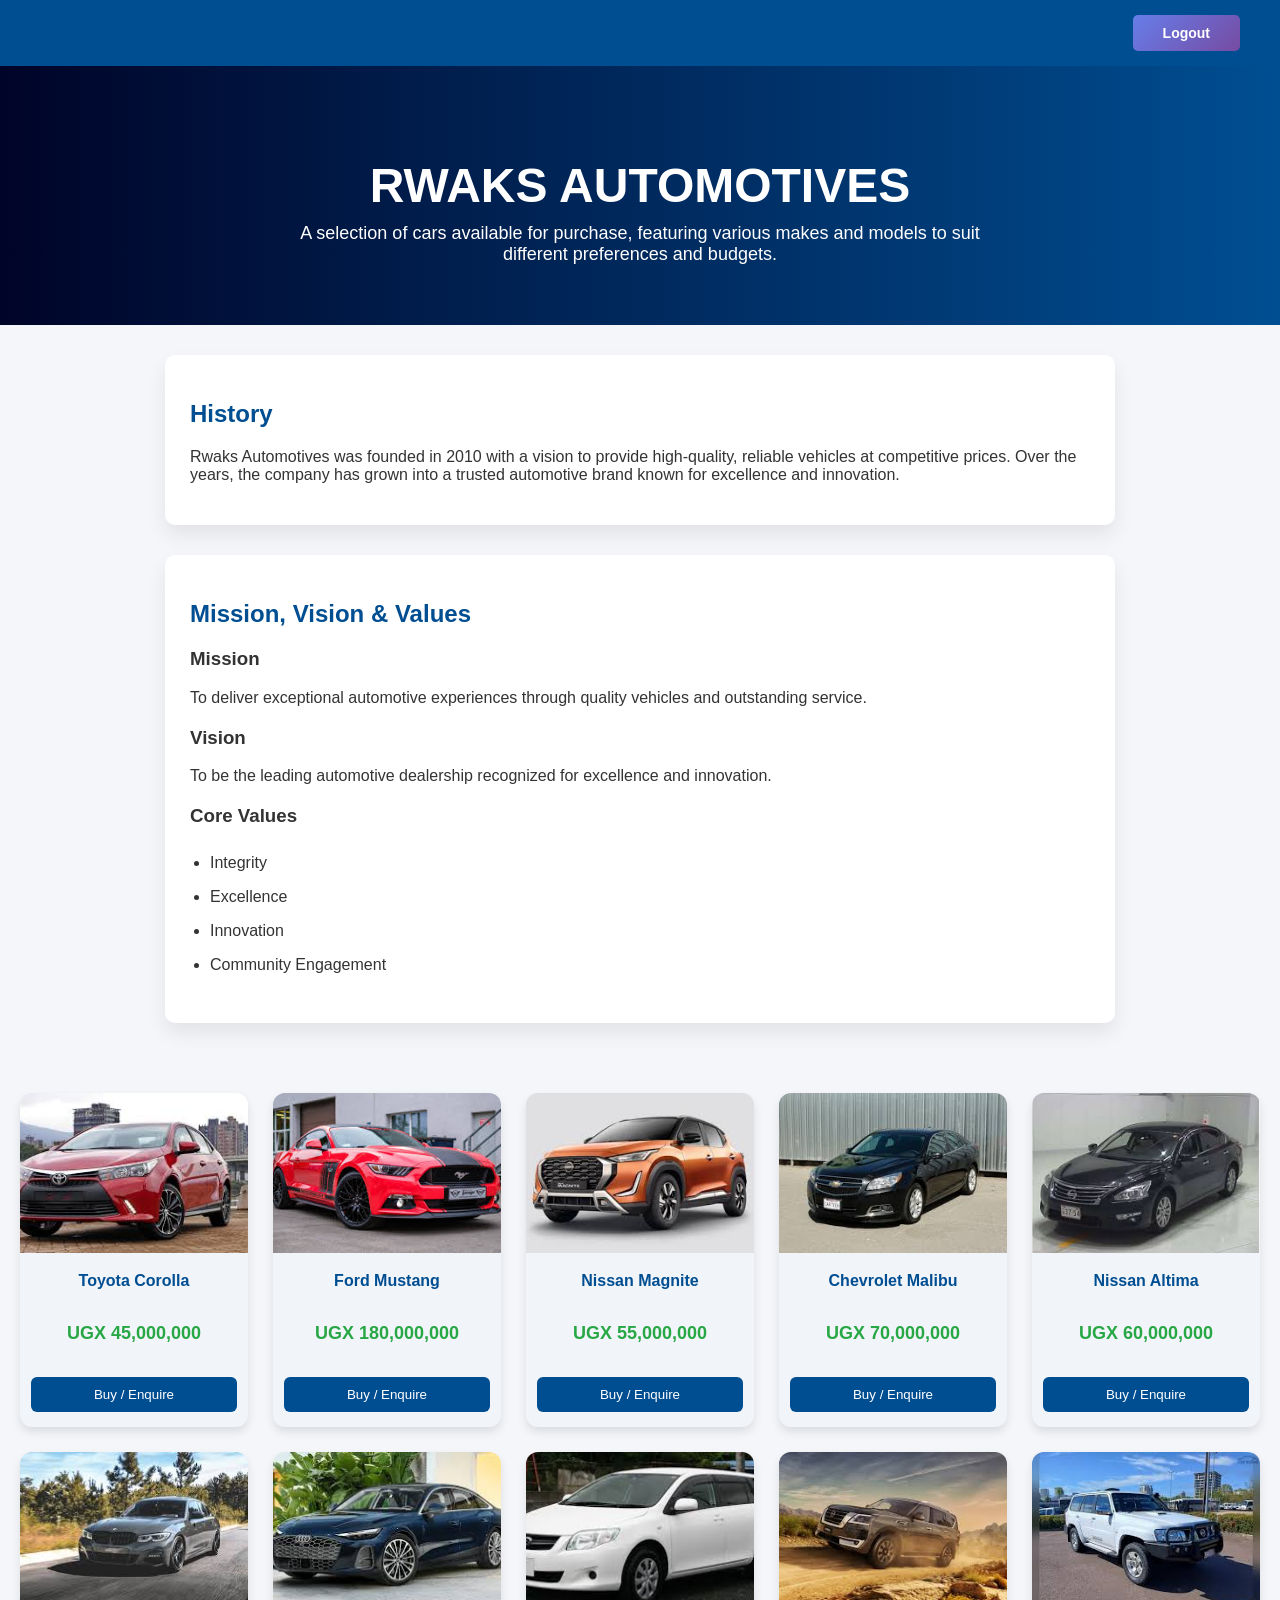
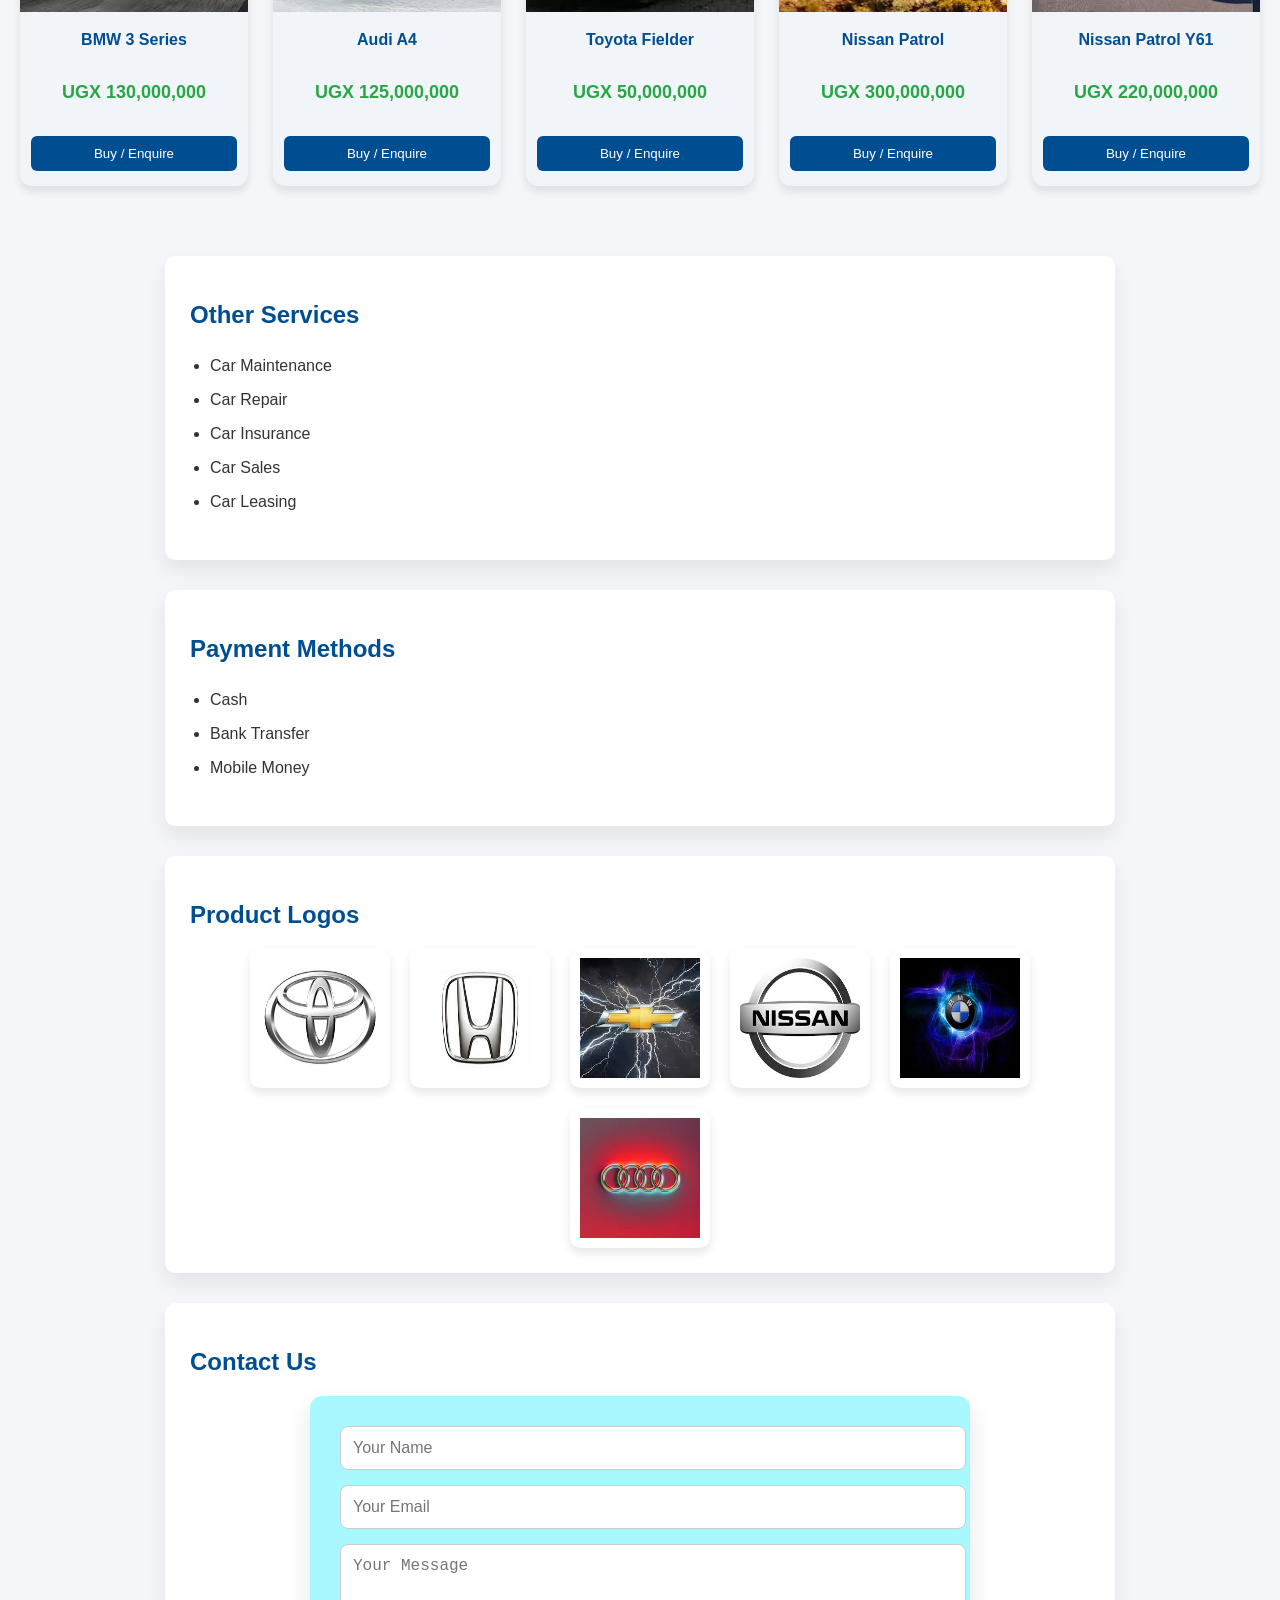
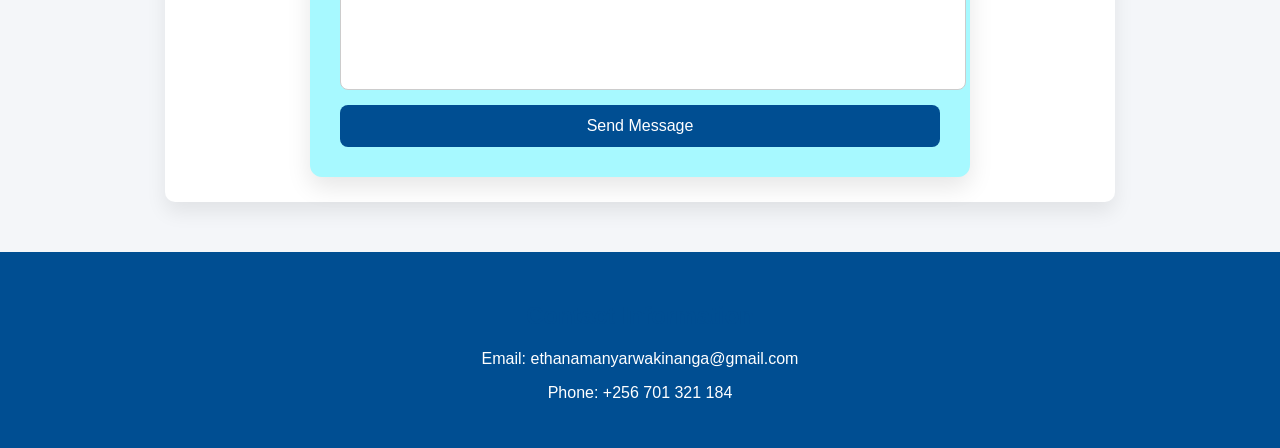
==== page.html @ d5894868 "Separate login page from main content - index.html (login only) and page.html (website content with " ====
<!DOCTYPE html>
<html lang="en">
<head>
    <meta charset="UTF-8">
    <title>RWAKS Automotives</title>
    <link rel="stylesheet" href="1styles.css">
</head>
<body>
    <div class="logout-header">
        <button id="logoutBtn" class="logout-btn">Logout</button>
    </div>
    
<header class="hero">
    <h1>RWAKS AUTOMOTIVES</h1>
    <p class="lead">
        A selection of cars available for purchase, featuring various makes and models to suit different preferences and budgets.
    </p>
</header>

<section class="card">
    <h2>History</h2>
    <p>
        Rwaks Automotives was founded in 2010 with a vision to provide high-quality, reliable vehicles at competitive prices.
        Over the years, the company has grown into a trusted automotive brand known for excellence and innovation.
    </p>
</section>

<section class="card">
    <h2>Mission, Vision & Values</h2>
    <h3>Mission</h3>
    <p>To deliver exceptional automotive experiences through quality vehicles and outstanding service.</p>
    <h3>Vision</h3>
    <p>To be the leading automotive dealership recognized for excellence and innovation.</p>
    <h3>Core Values</h3>
    <ul class="list">
        <li>Integrity</li>
        <li>Excellence</li>
        <li>Innovation</li>
        <li>Community Engagement</li>
    </ul>
</section>

<section>
    <div class="car-grid">
        <div class="car">
            <img src="corolla.jfif" alt="toyota corolla">
            <h4>Toyota Corolla</h4>
            <p class="price">UGX 45,000,000</p>
            <form action="https://formsubmit.co/ethanamanyarwakinanga@gmail.com" method="POST">
                <input type="hidden" name="car" value="Toyota Corolla">
                <input type="hidden" name="price" value="UGX 45,000,000">
                <input type="hidden" name="_subject" value="New Car Enquiry - RWAKS Automotives">
                <button class="buy-btn" type="submit">Buy / Enquire</button>
            </form>
        </div>
        <div class="car">
            <img src="mustang.jfif">
            <h4>Ford Mustang</h4>
            <p class="price">UGX 180,000,000</p>
            <form action="https://formsubmit.co/ethanamanyarwakinanga@gmail.com" method="POST">
                <input type="hidden" name="car" value="Ford Mustang">
                <input type="hidden" name="price" value="UGX 180,000,000">
                <input type="hidden" name="_subject" value="New Car Enquiry - RWAKS Automotives">
                <button class="buy-btn" type="submit">Buy / Enquire</button>
            </form>
        </div>
        <div class="car">
            <img src="magnite.jfif">
            <h4>Nissan Magnite</h4>
            <p class="price">UGX 55,000,000</p>
            <form action="https://formsubmit.co/ethanamanyarwakinanga@gmail.com" method="POST">
                <input type="hidden" name="car" value="Nissan Magnite">
                <input type="hidden" name="price" value="UGX 55,000,000">
                <input type="hidden" name="_subject" value="New Car Enquiry - RWAKS Automotives">
                <button class="buy-btn" type="submit">Buy / Enquire</button>
            </form>
        </div>
        <div class="car">
            <img src="malibu.jfif">
            <h4>Chevrolet Malibu</h4>
            <p class="price">UGX 70,000,000</p>
            <form action="https://formsubmit.co/ethanamanyarwakinanga@gmail.com" method="POST">
                <input type="hidden" name="car" value="Chevrolet Malibu">
                <input type="hidden" name="price" value="UGX 70,000,000">
                <input type="hidden" name="_subject" value="New Car Enquiry - RWAKS Automotives">
                <button class="buy-btn" type="submit">Buy / Enquire</button>
            </form>
        </div>
        <div class="car">
            <img src="altima.jfif">
            <h4>Nissan Altima</h4>
            <p class="price">UGX 60,000,000</p>
            <form action="https://formsubmit.co/ethanamanyarwakinanga@gmail.com" method="POST">
                <input type="hidden" name="car" value="Nissan Altima">
                <input type="hidden" name="price" value="UGX 60,000,000">
                <input type="hidden" name="_subject" value="New Car Enquiry - RWAKS Automotives">
                <button class="buy-btn" type="submit">Buy / Enquire</button>
            </form>
        </div>
        <div class="car">
            <img src="bmw car.jfif">
            <h4>BMW 3 Series</h4>
            <p class="price">UGX 130,000,000</p>
            <form action="https://formsubmit.co/ethanamanyarwakinanga@gmail.com" method="POST">
                <input type="hidden" name="car" value="BMW 3 Series">
                <input type="hidden" name="price" value="UGX 130,000,000">
                <input type="hidden" name="_subject" value="New Car Enquiry - RWAKS Automotives">
                <button class="buy-btn" type="submit">Buy / Enquire</button>
            </form>
        </div>
        <div class="car">
            <img src="audi car.jfif">
            <h4>Audi A4</h4>
            <p class="price">UGX 125,000,000</p>
            <form action="https://formsubmit.co/ethanamanyarwakinanga@gmail.com" method="POST">
                <input type="hidden" name="car" value="Audi A4">
                <input type="hidden" name="price" value="UGX 125,000,000">
                <input type="hidden" name="_subject" value="New Car Enquiry - RWAKS Automotives">
                <button class="buy-btn" type="submit">Buy / Enquire</button>
            </form>
        </div>
        <div class="car">
            <img src="fielder.jfif">
            <h4>Toyota Fielder</h4>
            <p class="price">UGX 50,000,000</p>
            <form action="https://formsubmit.co/ethanamanyarwakinanga@gmail.com" method="POST">
                <input type="hidden" name="car" value="Toyota Fielder">
                <input type="hidden" name="price" value="UGX 50,000,000">
                <input type="hidden" name="_subject" value="New Car Enquiry - RWAKS Automotives">
                <button class="buy-btn" type="submit">Buy / Enquire</button>
            </form>
        </div>
        <div class="car">
            <img src="nissan car.jfif">
            <h4>Nissan Patrol</h4>
            <p class="price">UGX 300,000,000</p>
            <form action="https://formsubmit.co/ethanamanyarwakinanga@gmail.com" method="POST">
                <input type="hidden" name="car" value="Nissan Patrol">
                <input type="hidden" name="price" value="UGX 300,000,000">
                <input type="hidden" name="_subject" value="New Car Enquiry - RWAKS Automotives">
                <button class="buy-btn" type="submit">Buy / Enquire</button>
            </form>
        </div>
        <div class="car">
            <img src="car.jfif">
            <h4>Nissan Patrol Y61</h4>
            <p class="price">UGX 220,000,000</p>
            <form action="https://formsubmit.co/ethanamanyarwakinanga@gmail.com" method="POST">
                <input type="hidden" name="car" value="Nissan Patrol Y61">
                <input type="hidden" name="price" value="UGX 220,000,000">
                <input type="hidden" name="_subject" value="New Car Enquiry - RWAKS Automotives">
                <button class="buy-btn" type="submit">Buy / Enquire</button>
            </form>
        </div>
    </div>
</section>

<section class="card">
    <h2>Other Services</h2>
    <ul class="list">
        <li>Car Maintenance</li>
        <li>Car Repair</li>
        <li>Car Insurance</li>
        <li>Car Sales</li>
        <li>Car Leasing</li>
    </ul>
</section>

<section class="card">
    <h2>Payment Methods</h2>
    <ul class="list">
        <li>Cash</li>
        <li>Bank Transfer</li>
        <li>Mobile Money</li>
    </ul>
</section>

<section class="card">
    <h2>Product Logos</h2>
    <div class="flex-container">
        <img src="toyota.jfif">
        <img src="honda.jfif">
        <img src="chevrolet.jfif">
        <img src="nissan.jfif">
        <img src="bmw.jfif">
        <img src="audi.jfif">
    </div>
</section>

<section class="card" id="contact">
    <h2>Contact Us</h2>
    <form class="contact-form" action="https://formsubmit.co/ethanamanyarwakinanga@gmail.com" method="POST">
        <input type="text" name="name" placeholder="Your Name" optional>
        <input type="email" name="email" placeholder="Your Email" required>
        <input type="hidden" name="_subject" value="RWAKS Automotives - New Message">
        <textarea name="message" placeholder="Your Message" required></textarea>
        <button type="submit">Send Message</button>
    </form>
</section>

<footer>
    <h2>Contact Information</h2>
    <p>Email: ethanamanyarwakinanga@gmail.com</p>
    <p>Phone: +256 701 321 184</p>
</footer>

<script src="script.js"></script>
</body>
</html>
---- 1styles.css ----
body {
    margin: 0;
    font-family: Arial, sans-serif;
    background: #f4f6f9;
    color: #333;
}

/* Hidden utility class */
.hidden {
    display: none !important;
}

/* Logout button in header */
.logout-header {
    background: #004e92;
    padding: 15px 40px;
    text-align: right;
}

.logout-btn {
    background: #e74c3c;
    color: white;
    border: none;
    padding: 10px 20px;
    border-radius: 5px;
    cursor: pointer;
    font-weight: bold;
    font-size: 14px;
    transition: background 0.3s;
}

.logout-btn:hover {
    background: #c0392b;
}

/* Header */
.hero {
    background: linear-gradient(to right, #000428, #004e92);
    color: white;
    text-align: center;
    padding: 60px 20px;
}

.hero h1 {
    font-size: 48px;
    margin-bottom: 10px;
}

.lead {
    font-size: 18px;
    max-width: 700px;
    margin: auto;
}

/* Sections */
.card {
    background: white;
    margin: 30px auto;
    padding: 25px;
    max-width: 900px;
    border-radius: 10px;
    box-shadow: 0 10px 20px rgba(0,0,0,0.08);
}

h2 {
    color: #004e92;
}

h3 {
    margin-top: 20px;
}

/* Lists */
.list, .cars {
    padding-left: 20px;
}

.list li, .cars li {
    padding: 8px 0;
}

/* Car grid */
.cars {
    display: grid;
    grid-template-columns: repeat(auto-fit, minmax(180px, 1fr));
    list-style: none;
    padding: 0;
}

.cars li {
    background: #eef2f7;
    padding: 15px;
    margin: 10px;
    border-radius: 8px;
    text-align: center;
    font-weight: bold;
}

/* Logos */
.flex-container {
    display: flex;
    flex-wrap: wrap;
    justify-content: center;
    gap: 20px;
}

.flex-container img {
    width: 120px;
    height: auto;
    background: white;
    padding: 10px;
    border-radius: 10px;
    box-shadow: 0 5px 10px rgba(0,0,0,0.1);
}

/* Footer */
footer {
    background: #004e92;
    color: white;
    text-align: center;
    padding: 30px 10px;
    margin-top: 50px;
}

/* Car grid container */
.car-grid {
    display: grid;
    grid-template-columns: repeat(auto-fit, minmax(220px, 1fr));
    gap: 25px;
    margin-top: 20px;
    padding: 40px 20px;
}

.car {
    background: #f1f4f9;
    border-radius: 12px;
    overflow: hidden;
    box-shadow: 0 5px 10px rgba(0,0,0,0.1);
    text-align: center;
    transition: 0.3s;
}

.car:hover {
    transform: scale(1.05);
}

.car img {
    width: 100%;
    height: 160px;
    object-fit: cover;
}

.car h4 {
    padding: 15px;
    margin: 0;
    color: #004e92;
}
.price {
    color: #28a745;
    font-size: 18px;
    font-weight: bold;
    padding-bottom: 15px;
}

/* Navbar */
.navbar {
    background: #004e92;
    color: white;
    padding: 15px 40px;
    display: flex;
    justify-content: space-between;
    align-items: center;
}

.navbar ul {
    list-style: none;
    display: flex;
    gap: 20px;
}

.navbar a {
    color: white;
    text-decoration: none;
    font-weight: bold;
}

#darkToggle {
    background: none;
    border: none;
    font-size: 20px;
    cursor: pointer;
    color: white;
}

/* Buy Button */
.buy-btn {
    background: #004e92;
    color: white;
    border: none;
    padding: 10px;
    width: 90%;
    margin-bottom: 15px;
    border-radius: 6px;
    cursor: pointer;
}

.buy-btn:hover {
    background: #003366;
}

/* Contact form (consolidated) */
.contact-form {
    display: flex;
    flex-direction: column;
    gap: 15px;
    max-width: 600px;
    margin: 0 auto;
    background: #f4f6f9;
    padding: 30px;
    border-radius: 12px;
    box-shadow: 0 10px 25px rgba(0,0,0,0.1);
    background-color: #a7f9ff;
}

.contact-form input,
.contact-form textarea {
    width: 100%;
    padding: 12px;
    border-radius: 8px;
    border: 1px solid #ccc;
    font-size: 16px;
}

.contact-form textarea {
    height: 120px;
    resize: none;
}

.contact-form button {
    background: #004e92;
    color: white;
    padding: 12px;
    border: none;
    border-radius: 8px;
    font-size: 16px;
    cursor: pointer;
}

.contact-form button:hover {
    background: #003366;
}

/* Dark Mode */
.dark {
    background: #121212;
    color: white;
}

.dark .card {
    background: #1f1f1f;
}

.dark .navbar {
    background: black;
}

.dark .car {
    background: #222;
}
.dark .contact-form {
    background: #1e1e1e;
}

.dark .contact-form input,
.dark .contact-form textarea {
    background: #2b2b2b;
    color: white;
    border: 1px solid #555;
}.dark-btn {
    position: fixed;
    top: 20px;
    right: 20px;
    background: #004e92;
    color: white;
    border: none;
    padding: 12px 18px;
    border-radius: 30px;
    cursor: pointer;
    font-size: 14px;
    box-shadow: 0 5px 15px rgba(0,0,0,0.2);
    z-index: 1000;
}

.dark-btn:hover {
    background: #003366;
}
.login-container {
    width: 100%;
    max-width: 400px;
    padding: 20px;
}

.login-box {
    background: white;
    border-radius: 10px;
    box-shadow: 0 10px 25px rgba(0, 0, 0, 0.2);
    padding: 40px;
}

.login-box h1 {
    text-align: center;
    color: #333;
    margin-bottom: 30px;
    font-size: 28px;
}

.form-group {
    margin-bottom: 20px;
}

.form-group label {
    display: block;
    margin-bottom: 8px;
    color: #555;
    font-weight: 500;
    font-size: 14px;
}

.form-group input {
    width: 100%;
    padding: 12px 15px;
    border: 1px solid #ddd;
    border-radius: 5px;
    font-size: 14px;
    transition: border-color 0.3s;
}

.form-group input:focus {
    outline: none;
    border-color: #667eea;
    box-shadow: 0 0 5px rgba(102, 126, 234, 0.1);
}

.login-btn {
    width: 100%;
    padding: 12px;
    background: linear-gradient(135deg, #667eea 0%, #764ba2 100%);
    color: white;
    border: none;
    border-radius: 5px;
    font-size: 16px;
    font-weight: 600;
    cursor: pointer;
    transition: transform 0.2s, box-shadow 0.2s;
    margin-top: 10px;
}

.login-btn:hover {
    transform: translateY(-2px);
    box-shadow: 0 5px 15px rgba(102, 126, 234, 0.4);
}

.login-btn:active {
    transform: translateY(0);
}

.message {
    text-align: center;
    margin-top: 20px;
    padding: 12px;
    border-radius: 5px;
    min-height: 20px;
    font-size: 14px;
    font-weight: 500;
}

.message.success {
    background-color: #d4edda;
    color: #155724;
    border: 1px solid #c3e6cb;
}

.message.error {
    background-color: #f8d7da;
    color: #721c24;
    border: 1px solid #f5c6cb;
}

.hint {
    text-align: center;
    color: #999;
    font-size: 12px;
    margin-top: 20px;
}

.hint strong {
    color: #667eea;
}

.page-container {
    width: 100%;
    max-width: 500px;
    padding: 20px;
}

.page-box {
    background: white;
    border-radius: 10px;
    box-shadow: 0 10px 25px rgba(0, 0, 0, 0.2);
    padding: 40px;
    text-align: center;
}

.page-box h1 {
    color: #333;
    margin-bottom: 20px;
    font-size: 28px;
}

.page-box p {
    color: #666;
    font-size: 16px;
    margin-bottom: 30px;
}

.logout-btn {
    padding: 10px 30px;
    background: linear-gradient(135deg, #667eea 0%, #764ba2 100%);
    color: white;
    border: none;
    border-radius: 5px;
    font-size: 14px;
    font-weight: 600;
    cursor: pointer;
    transition: transform 0.2s, box-shadow 0.2s;
}
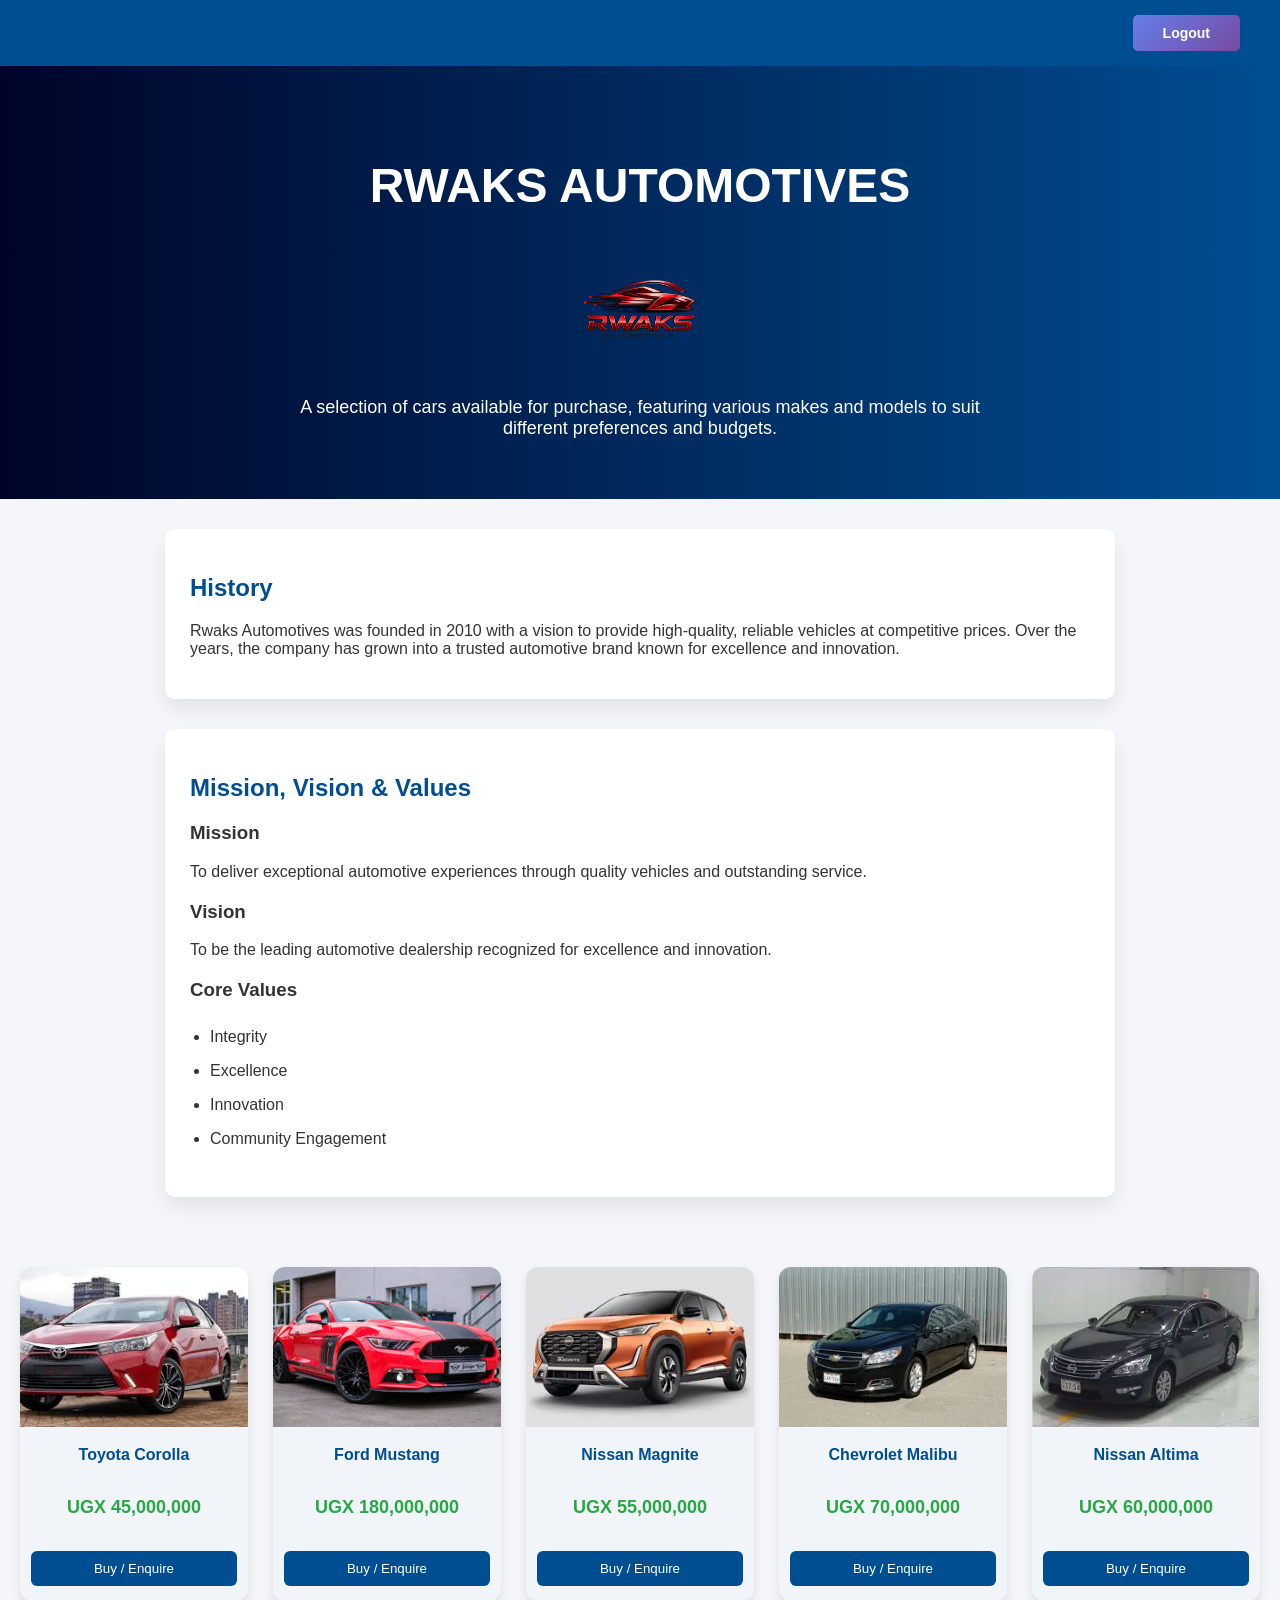
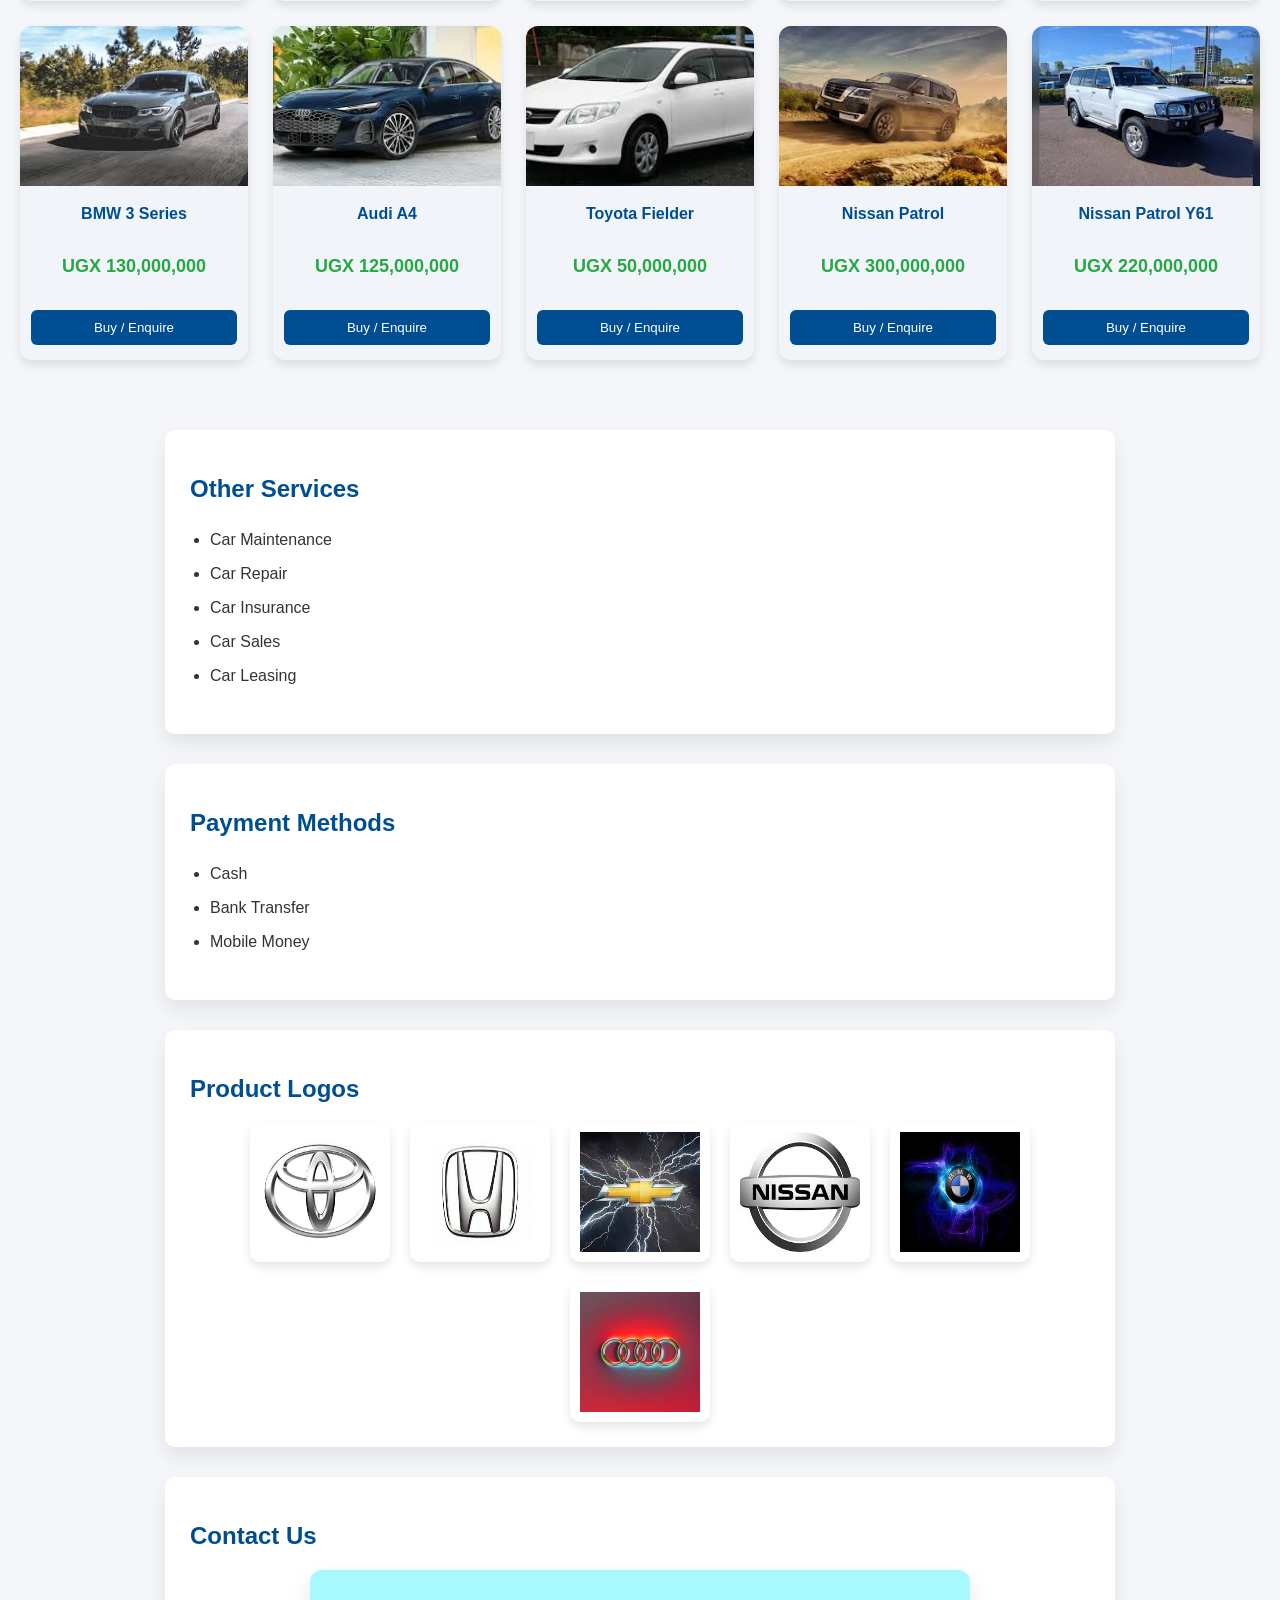
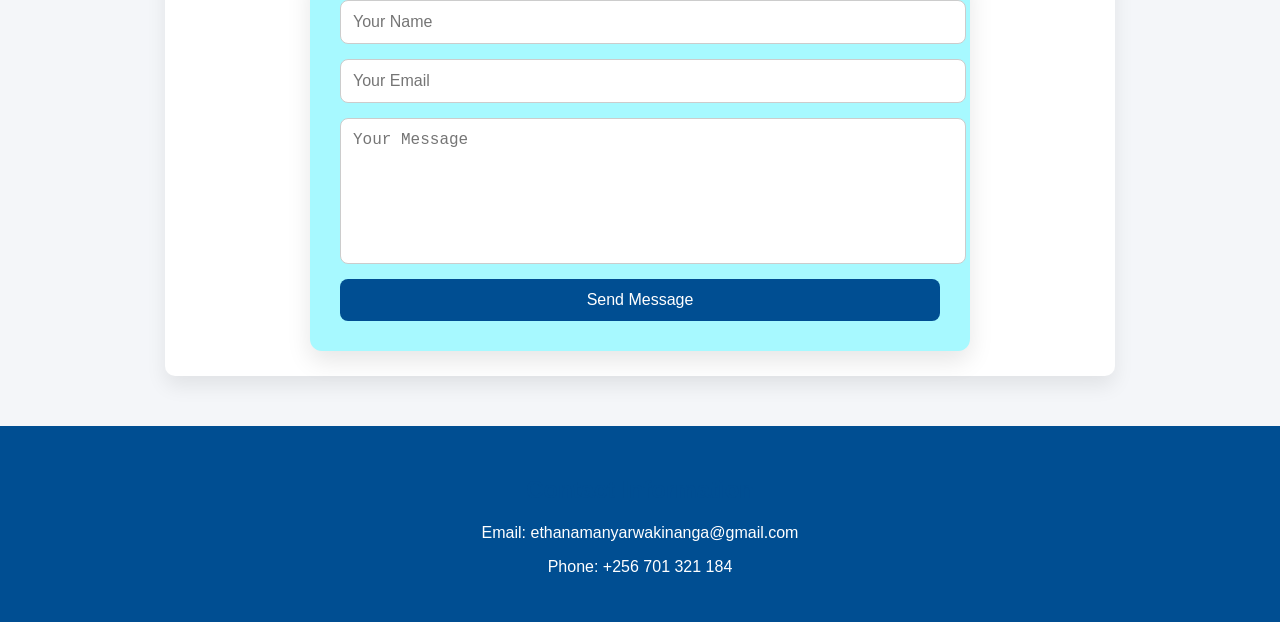
==== commit 353eba5c: "Update styles and finalize website structure" ====
--- a/page.html
+++ b/page.html
@@ -12,6 +12,7 @@
     
 <header class="hero">
     <h1>RWAKS AUTOMOTIVES</h1>
+    <img src="rwaks.png" alt="RWAKS Automotives Logo">
     <p class="lead">
         A selection of cars available for purchase, featuring various makes and models to suit different preferences and budgets.
     </p>
--- a/1styles.css
+++ b/1styles.css
@@ -34,6 +34,11 @@
 }
 
 /* Header */
+.hero img{
+    width: 150px;
+    height: auto;
+    margin-top: 20px;   
+}
 .hero {
     background: linear-gradient(to right, #000428, #004e92);
     color: white;
@@ -298,6 +303,7 @@
     width: 100%;
     max-width: 400px;
     padding: 20px;
+    background-color: #155724;
 }
 
 .login-box {
@@ -404,8 +410,7 @@
 }
 
 .page-box {
-    background: white;
-    border-radius: 10px;
+    background: white;   border-radius: 10px;
     box-shadow: 0 10px 25px rgba(0, 0, 0, 0.2);
     padding: 40px;
     text-align: center;
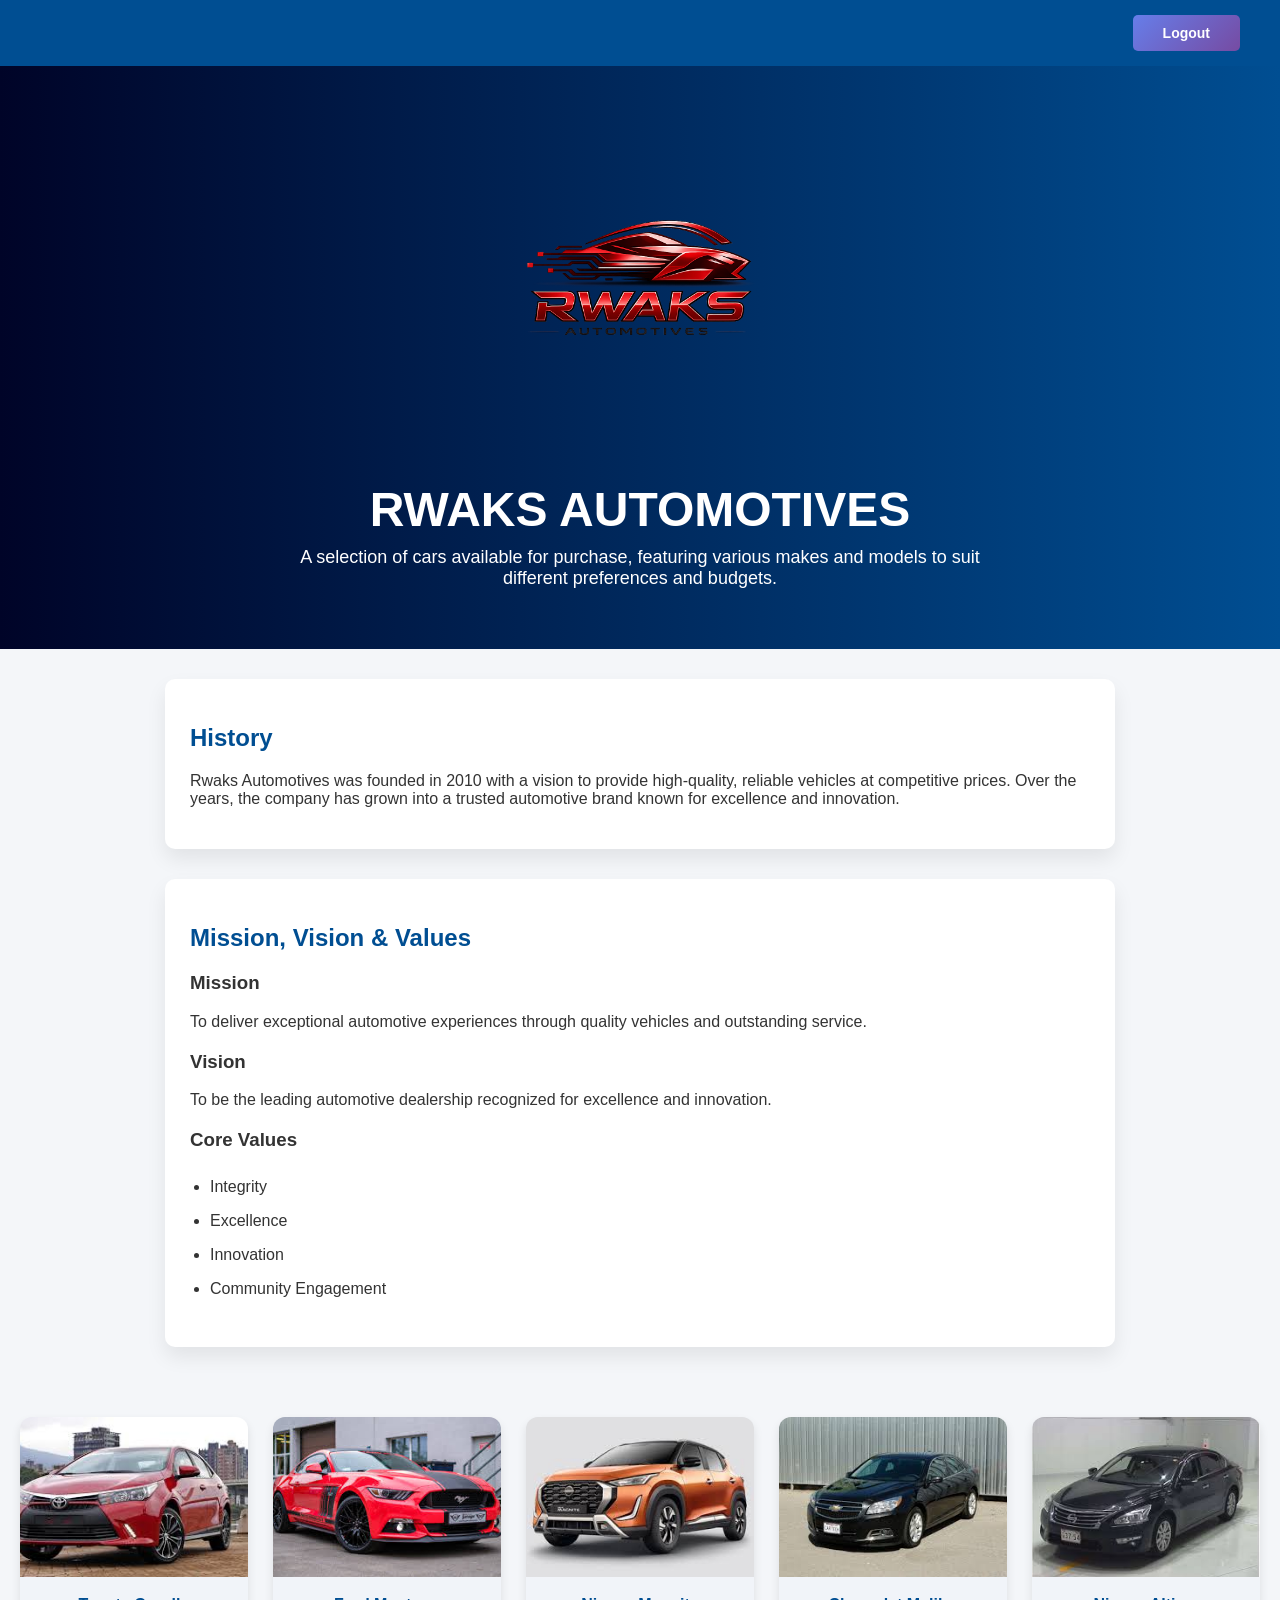
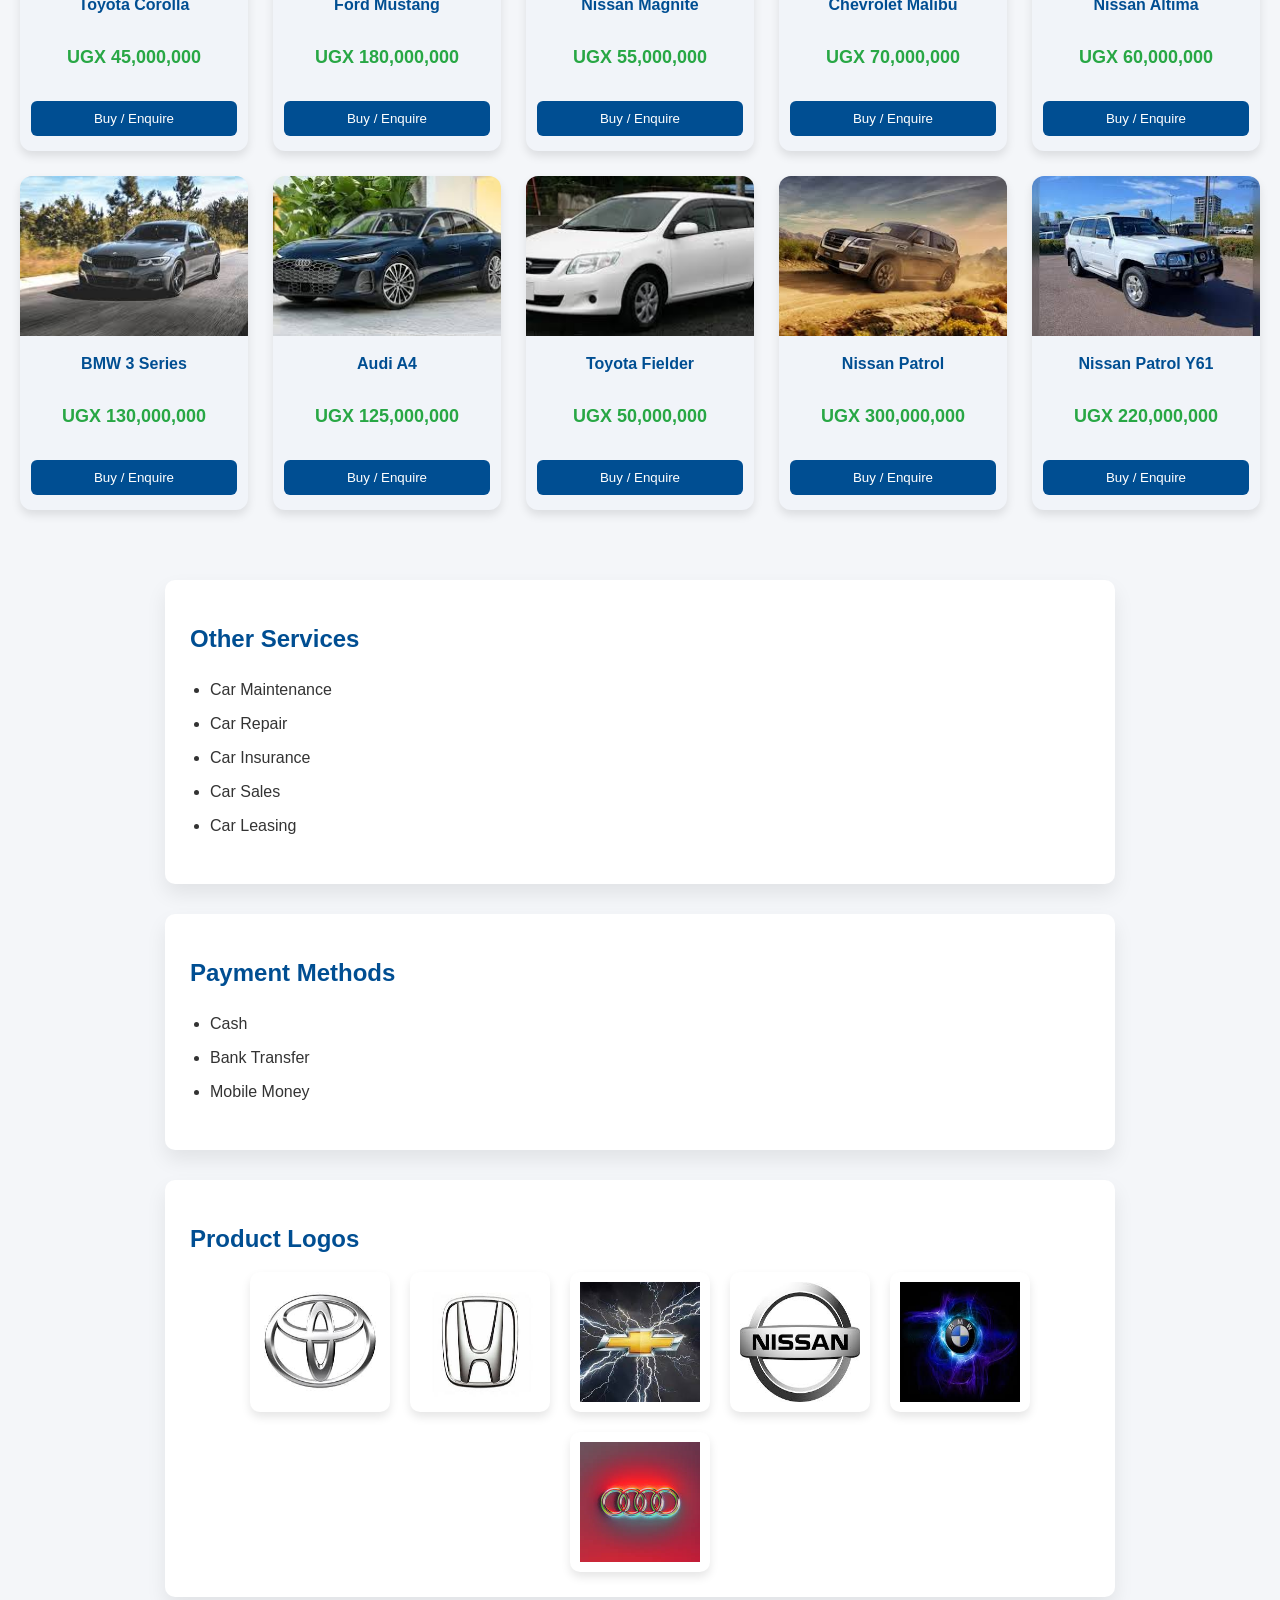
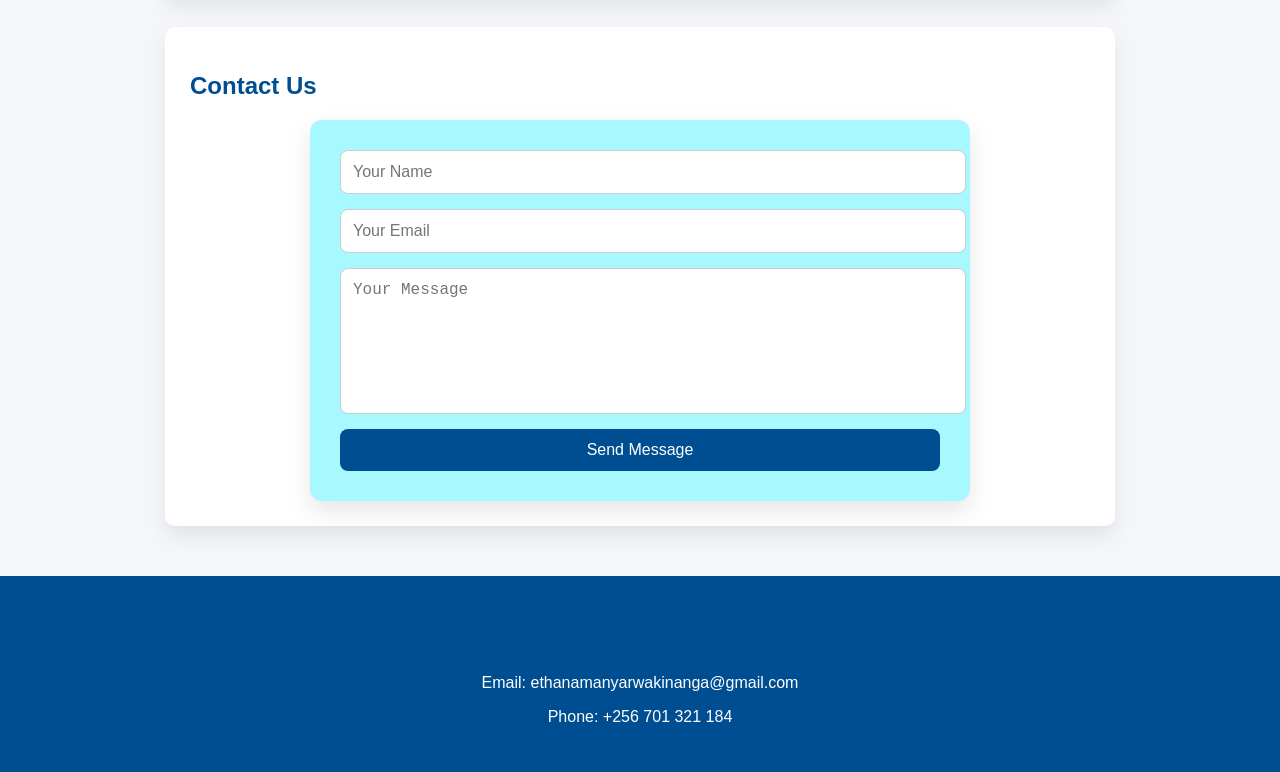
==== commit 45d49a54: "Apply modern dark theme to login box - dark background with blue accents" ====
--- a/page.html
+++ b/page.html
@@ -11,8 +11,8 @@
     </div>
     
 <header class="hero">
+    <img src="rwaks.png" alt="RWAKS Automotives Logo">
     <h1>RWAKS AUTOMOTIVES</h1>
-    <img src="rwaks.png" alt="RWAKS Automotives Logo">
     <p class="lead">
         A selection of cars available for purchase, featuring various makes and models to suit different preferences and budgets.
     </p>
--- a/1styles.css
+++ b/1styles.css
@@ -35,7 +35,7 @@
 
 /* Header */
 .hero img{
-    width: 150px;
+    width: 300px;
     height: auto;
     margin-top: 20px;   
 }
@@ -301,23 +301,29 @@
 }
 .login-container {
     width: 100%;
-    max-width: 400px;
-    padding: 20px;
-    background-color: #155724;
+    height: 100vh;
+    display: flex;
+    justify-content: center;
+    align-items: center;
+    background: linear-gradient(135deg, #1a1a1a 0%, #2d2d2d 100%);
 }
 
 .login-box {
-    background: white;
-    border-radius: 10px;
-    box-shadow: 0 10px 25px rgba(0, 0, 0, 0.2);
+    background: #1a1a1a;
+    border: 2px solid #004e92;
+    border-radius: 12px;
+    box-shadow: 0 15px 35px rgba(0, 78, 146, 0.25);
     padding: 40px;
+    max-width: 380px;
+    width: 100%;
 }
 
 .login-box h1 {
     text-align: center;
-    color: #333;
-    margin-bottom: 30px;
+    color: #ffffff;
+    margin-bottom: 10px;
     font-size: 28px;
+    letter-spacing: 0.5px;
 }
 
 .form-group {
@@ -327,7 +333,7 @@
 .form-group label {
     display: block;
     margin-bottom: 8px;
-    color: #555;
+    color: #e0e0e0;
     font-weight: 500;
     font-size: 14px;
 }
@@ -335,72 +341,84 @@
 .form-group input {
     width: 100%;
     padding: 12px 15px;
-    border: 1px solid #ddd;
-    border-radius: 5px;
-    font-size: 14px;
-    transition: border-color 0.3s;
+    border: 1px solid #404040;
+    border-radius: 6px;
+    font-size: 14px;
+    background-color: #2a2a2a;
+    color: #ffffff;
+    transition: border-color 0.3s, box-shadow 0.3s;
 }
 
 .form-group input:focus {
     outline: none;
-    border-color: #667eea;
-    box-shadow: 0 0 5px rgba(102, 126, 234, 0.1);
-}
-
+    border-color: #004e92;
+    box-shadow: 0 0 8px rgba(0, 78, 146, 0.3);
+}
+
+.login-box .form-group input {
+    background-color: #2a2a2a;
+    color: #ffffff;
+}
+
+.login-box .form-group input::placeholder {
+    color: #888;
+}
 .login-btn {
     width: 100%;
     padding: 12px;
-    background: linear-gradient(135deg, #667eea 0%, #764ba2 100%);
-    color: white;
-    border: none;
-    border-radius: 5px;
+    background: #004e92;
+    color: #ffffff;
+    border: none;
+    border-radius: 6px;
     font-size: 16px;
     font-weight: 600;
     cursor: pointer;
-    transition: transform 0.2s, box-shadow 0.2s;
-    margin-top: 10px;
+    transition: all 0.3s ease;
+    margin-top: 15px;
 }
 
 .login-btn:hover {
+    background: #003d73;
     transform: translateY(-2px);
-    box-shadow: 0 5px 15px rgba(102, 126, 234, 0.4);
+    box-shadow: 0 8px 20px rgba(0, 78, 146, 0.35);
 }
 
 .login-btn:active {
     transform: translateY(0);
+    box-shadow: 0 4px 10px rgba(0, 78, 146, 0.2);
 }
 
 .message {
     text-align: center;
     margin-top: 20px;
     padding: 12px;
-    border-radius: 5px;
+    border-radius: 6px;
     min-height: 20px;
     font-size: 14px;
     font-weight: 500;
 }
 
 .message.success {
-    background-color: #d4edda;
-    color: #155724;
-    border: 1px solid #c3e6cb;
+    background-color: rgba(76, 175, 80, 0.15);
+    color: #4caf50;
+    border: 1px solid rgba(76, 175, 80, 0.3);
 }
 
 .message.error {
-    background-color: #f8d7da;
-    color: #721c24;
-    border: 1px solid #f5c6cb;
+    background-color: rgba(244, 67, 54, 0.15);
+    color: #ff6b6b;
+    border: 1px solid rgba(244, 67, 54, 0.3);
 }
 
 .hint {
     text-align: center;
-    color: #999;
+    color: #b0b0b0;
     font-size: 12px;
     margin-top: 20px;
 }
 
 .hint strong {
-    color: #667eea;
+    color: #004e92;
 }
 
 .page-container {
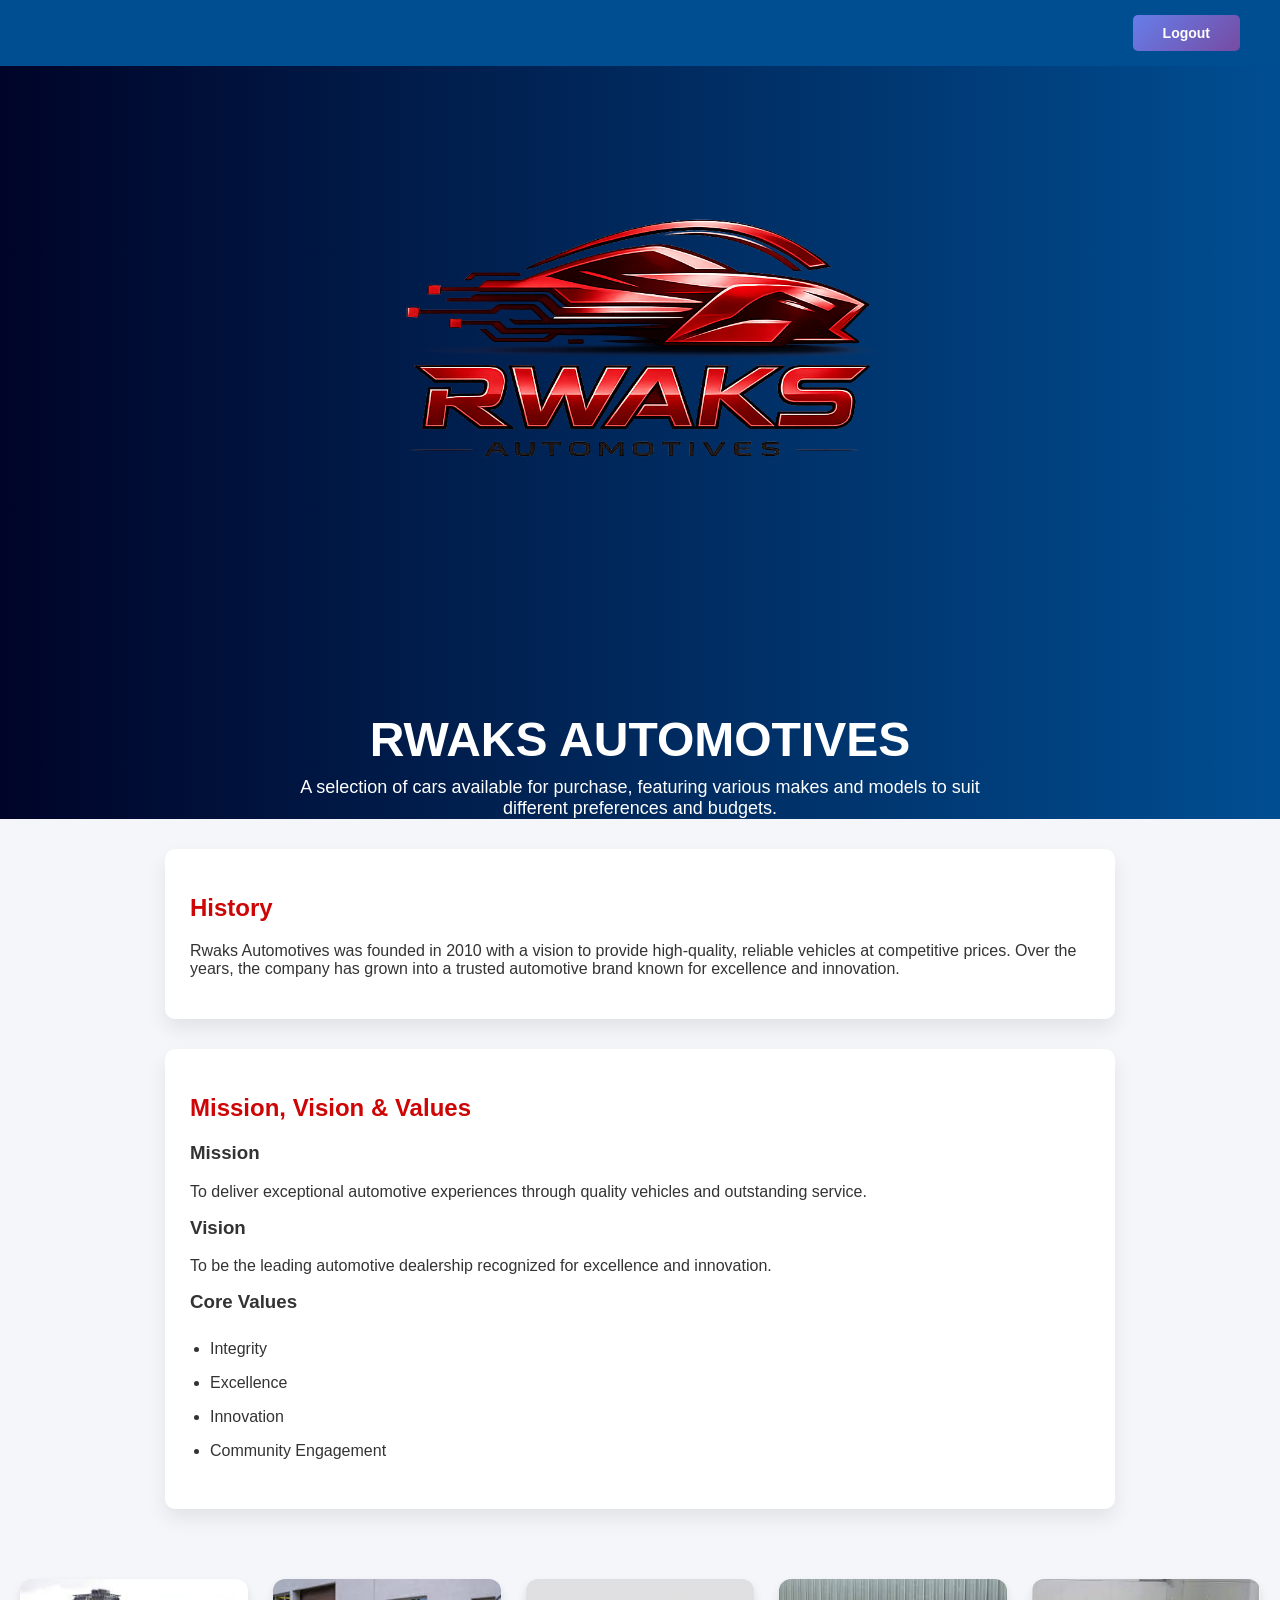
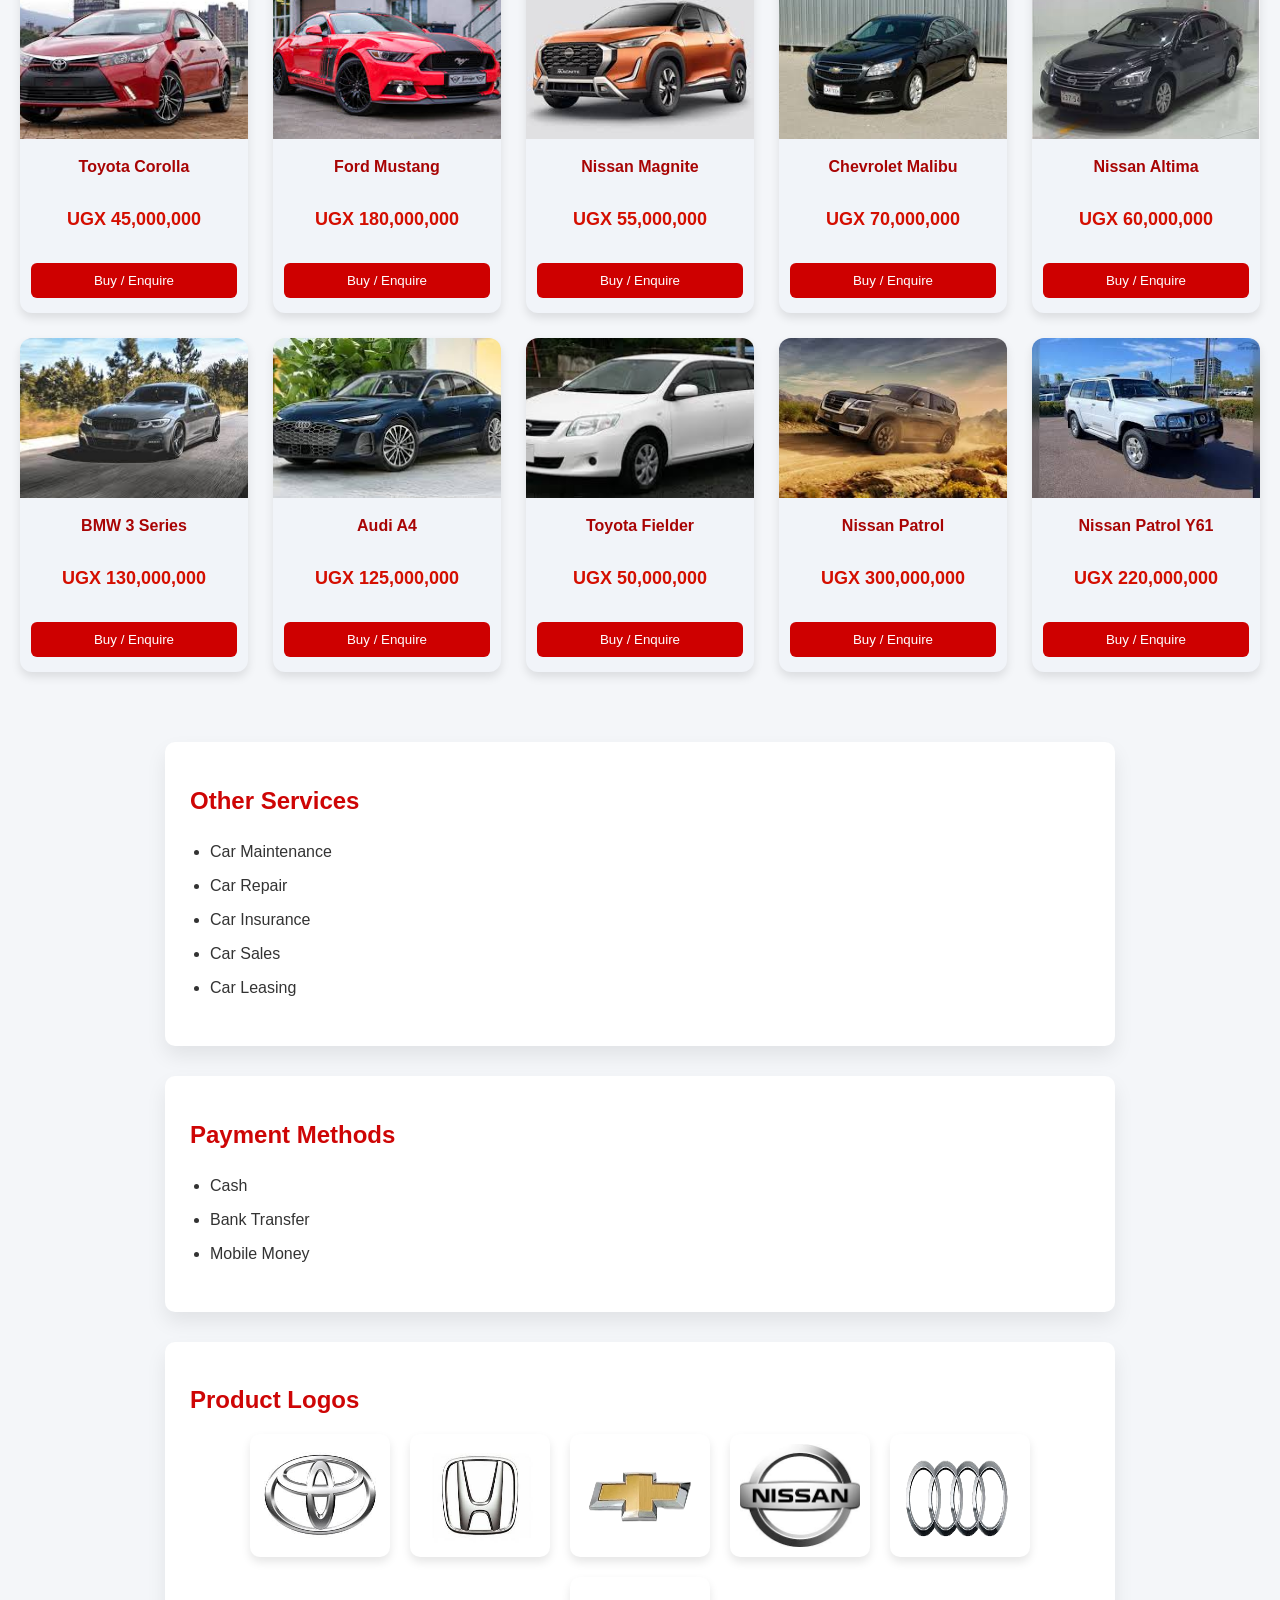
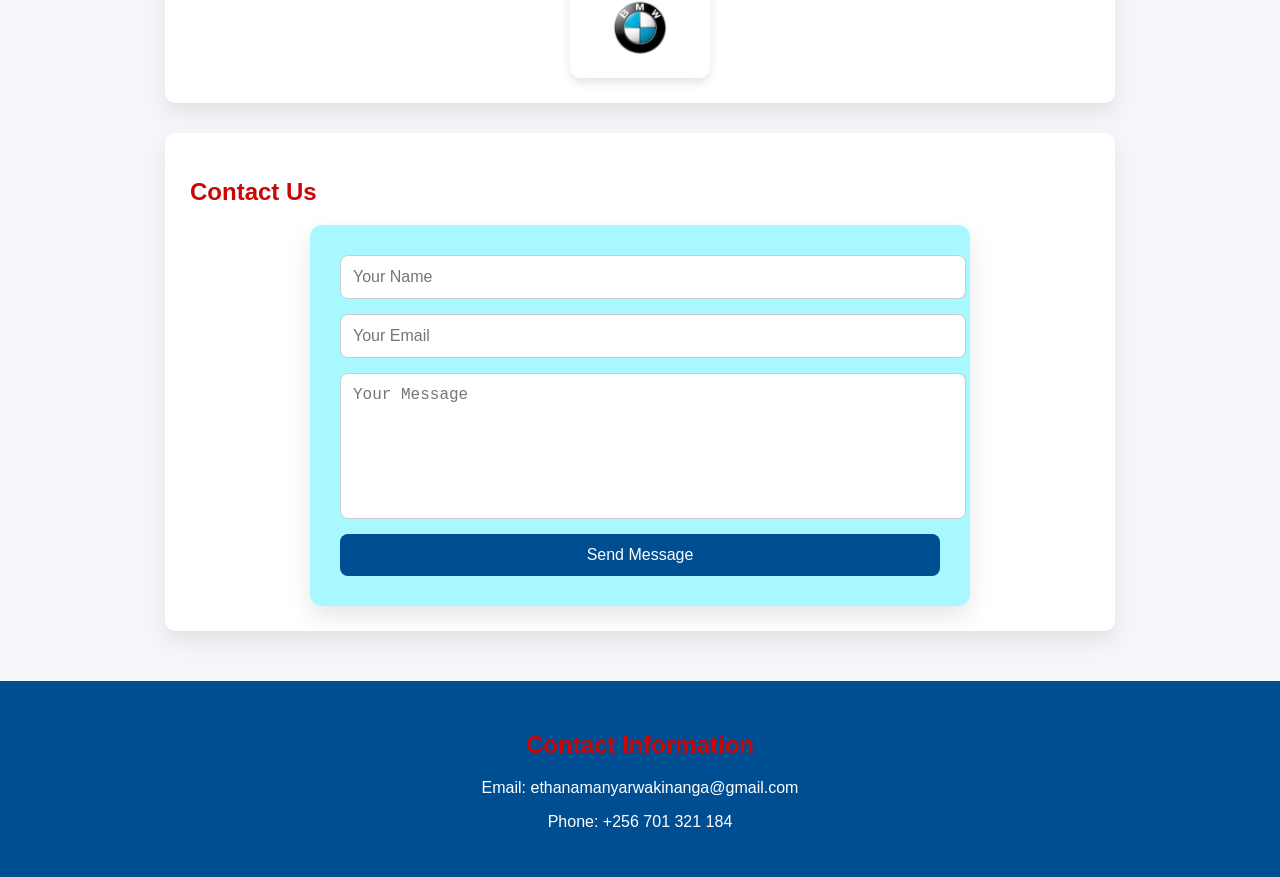
==== commit e79d2d78: "some logos have been changed some colors changed" ====
--- a/page.html
+++ b/page.html
@@ -181,10 +181,10 @@
     <div class="flex-container">
         <img src="toyota.jfif">
         <img src="honda.jfif">
-        <img src="chevrolet.jfif">
+        <img src="cheverolet.png">
         <img src="nissan.jfif">
-        <img src="bmw.jfif">
-        <img src="audi.jfif">
+        <img src="audi.png">
+        <img src="BMW.png">
     </div>
 </section>
 
--- a/1styles.css
+++ b/1styles.css
@@ -35,15 +35,17 @@
 
 /* Header */
 .hero img{
-    width: 300px;
+    margin-bottom: -10px;
+    width: 620px;
+    max-width: 85%;
     height: auto;
-    margin-top: 20px;   
+    margin-top: 0px;   
 }
 .hero {
     background: linear-gradient(to right, #000428, #004e92);
     color: white;
     text-align: center;
-    padding: 60px 20px;
+    padding: 0px 0px;
 }
 
 .hero h1 {
@@ -68,11 +70,11 @@
 }
 
 h2 {
-    color: #004e92;
+    color: #ce0505;
 }
 
 h3 {
-    margin-top: 20px;
+    margin-top: 0px;
 }
 
 /* Lists */
@@ -132,7 +134,7 @@
     display: grid;
     grid-template-columns: repeat(auto-fit, minmax(220px, 1fr));
     gap: 25px;
-    margin-top: 20px;
+    margin-top: 0px;
     padding: 40px 20px;
 }
 
@@ -158,10 +160,10 @@
 .car h4 {
     padding: 15px;
     margin: 0;
-    color: #004e92;
+    color: #a80404;
 }
 .price {
-    color: #28a745;
+    color: #d40e00;
     font-size: 18px;
     font-weight: bold;
     padding-bottom: 15px;
@@ -199,7 +201,7 @@
 
 /* Buy Button */
 .buy-btn {
-    background: #004e92;
+    background: #ce0000;
     color: white;
     border: none;
     padding: 10px;
@@ -390,7 +392,7 @@
 
 .message {
     text-align: center;
-    margin-top: 20px;
+    margin-top: 0px;
     padding: 12px;
     border-radius: 6px;
     min-height: 20px;
@@ -414,7 +416,7 @@
     text-align: center;
     color: #b0b0b0;
     font-size: 12px;
-    margin-top: 20px;
+    margin-top: 0px;
 }
 
 .hint strong {
